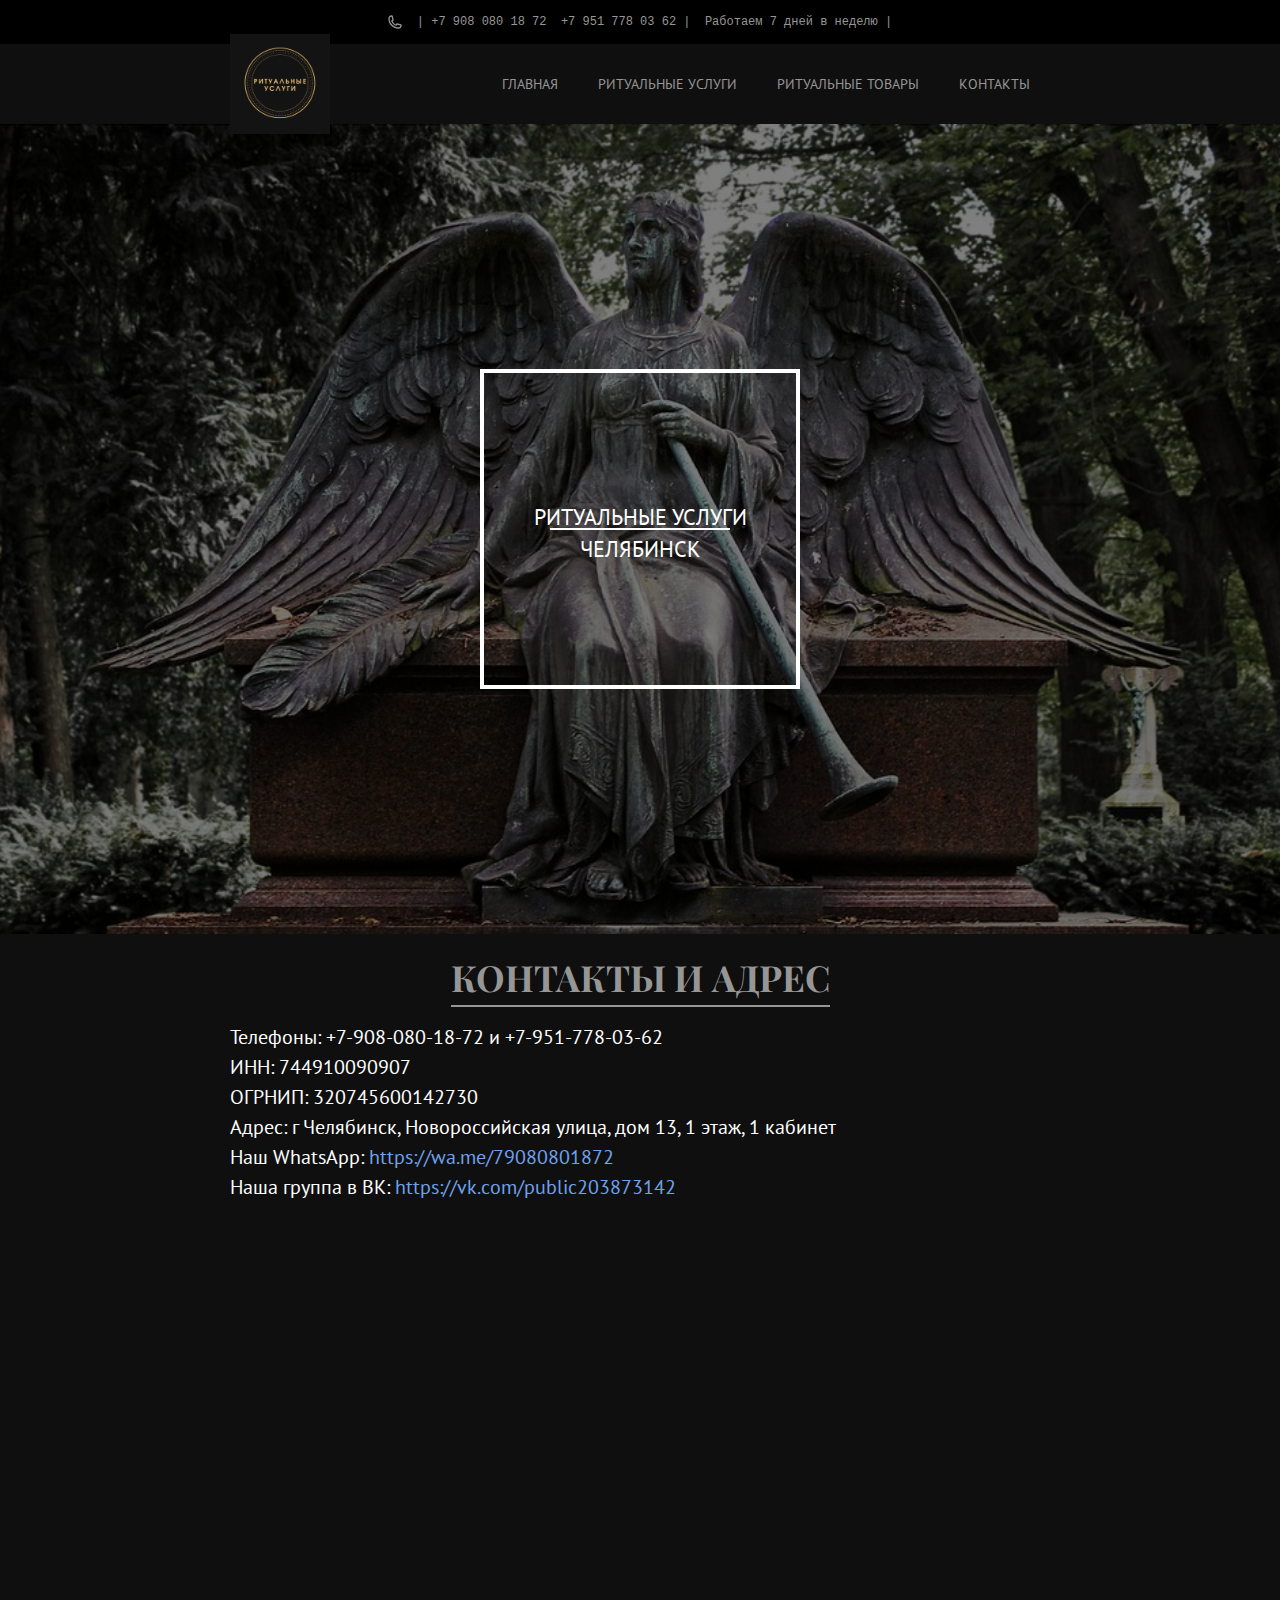
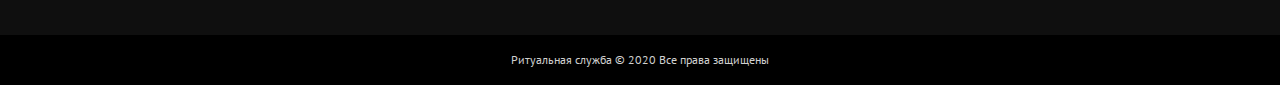
==== contact.html @ ffe90c45 "Add files via upload" ====
<!DOCTYPE html>
<html lang="en">
<head>
    <meta charset="UTF-8">
    <meta http-equiv="X-UA-Compatible" content="IE=edge">
    <meta name="viewport" content="width=device-width, initial-scale=1.0">
    <link rel="stylesheet" href="style.css">
    <title>Контакты</title>
</head>
<body>
    <div class="top-line">
        <div class="top-line__info">
            <div class="top-line__info-img">
                <img src="icon/Vectorphone.svg" alt="">
            </div>
            <div class="top-line__info-text">
              <pre>| +7 908 080 18 72  +7 951 778 03 62 |  Работаем 7 дней в неделю |</pre>    
            </div>
        </div>
    </div>
    
    <div class="nav">
        <div class="nav__logo"><img src="icon/Ритуальные услуги.png" alt=""></div>
        <div class="nav__menu" id="myNav">
        <div class="nav__close" onclick="closeNav()">x</div>
            <div class="nav__links">
                <div class="nav__link"><a href="index.html">Главная</a></div>
                <div class="nav__link"><a href="service.html">Ритуальные услуги</a></div>
                <div class="nav__link"><a href="product.html">Ритуальные товары</a></div>
                <div class="nav__link"><a href="contact.html">Контакты</a></div>
            </div>
        </div>
        <div class="nav__burger"onclick="openNav()" ><img src="icon/burger.svg" alt=""></div>
        
    </div>

    <div class="header">
        <div class="header__body">
            <div class="header__opacity">
            <div class="header__border">
                <div class="header__title">Ритуальные услуги</div>
                <div class="header__line"></div>
                <div class="header__title">Челябинск</div>
            </div>
        </div>
        </div>
        
    </div>

    <div class="map">
        <div class="map__h2"><p>Контакты и Адрес</p></div>
        <div class="map__text">
            <p>Телефоны: +7-908-080-18-72 и +7-951-778-03-62</p>
            <p>ИНН: 744910090907</p>
            <p>ОГРНИП: 320745600142730</p>
            <p>Адрес: г Челябинск, Новороссийская улица, дом 13, 1 этаж, 1 кабинет</p>
            <p>Наш WhatsApp: <a href="https://wa.me/79080801872">https://wa.me/79080801872</a></p>
            <p>Наша группа в ВК: <a href="https://vk.com/public203873142">https://vk.com/public203873142</a></p>
            
        </div>
        <div class="map__body">
            <iframe src="https://yandex.ru/map-widget/v1/?um=constructor%3A8ff46d30e0e8b8eabe13dc7dbc099828ad4bcdbbe0f0eac909dfd0e7b80f0644&amp;source=constructor" width="100%" height="400" frameborder="0"></iframe>
        </div>
    </div>

    <footer>
        <div class="last-line">
            <div class="last-line__text">Ритуальная служба © 2020 Все права защищены</div>
        </div>
    </footer>
    <script src="script.js"></script>
</body>
</html>
---- style.css ----
@import url("https://fonts.googleapis.com/css2?family=PT+Sans&display=swap");
@import url("https://fonts.googleapis.com/css2?family=Playfair+Display:wght@400;700&display=swap");
* {
  padding: 0;
  margin: 0;
  border: 0;
}

*, *::before, *:after {
  -webkit-box-sizing: border-box;
          box-sizing: border-box;
}

:focus, :active {
  outline: none;
}

a:focus, a:active {
  outline: none;
}

nav, footer, header, aside {
  display: block;
}

html, body {
  width: 100%;
  font-size: 100%;
  line-height: 1;
  font-size: 14px;
  -ms-text-size-adjust: 100%;
  -moz-text-size-adjust: 100%;
  -webkit-text-size-adjust: 100%;
}

input, button, textarea {
  font-family: inherit;
}

input::-ms-clear {
  display: none;
}

button {
  cursor: pointer;
}

button::-moz-focus-inner {
  padding: 0;
  border: 0;
}

a, a:visited {
  text-decoration: none;
}

a:hover {
  text-decoration: none;
}

ul li {
  list-style: none;
}

img {
  vertical-align: top;
}

.top-line {
  display: -webkit-box;
  display: -ms-flexbox;
  display: flex;
  -webkit-box-pack: center;
      -ms-flex-pack: center;
          justify-content: center;
  -webkit-box-align: center;
      -ms-flex-align: center;
          align-items: center;
  background: #000000;
  height: 44px;
}
.top-line__info {
  display: -webkit-box;
  display: -ms-flexbox;
  display: flex;
}
.top-line__info-img {
  margin-right: 15px;
}
.top-line__info-text {
  display: -webkit-box;
  display: -ms-flexbox;
  display: flex;
  -webkit-box-align: center;
      -ms-flex-align: center;
          align-items: center;
  font-family: "PT Sans", sans-serif;
  font-size: 12px;
  font-weight: 400;
  color: #969696;
}
.top-line__log-text {
  display: -webkit-box;
  display: -ms-flexbox;
  display: flex;
  -webkit-box-align: center;
      -ms-flex-align: center;
          align-items: center;
  font-family: "PT Sans", sans-serif;
  font-size: 12px;
  font-weight: 400;
  color: #969696;
}

.nav {
  display: -webkit-box;
  display: -ms-flexbox;
  display: flex;
  -webkit-box-pack: justify;
      -ms-flex-pack: justify;
          justify-content: space-between;
  -webkit-box-align: center;
      -ms-flex-align: center;
          align-items: center;
  background: #0F0F0F;
  padding: 0 18%;
  height: 80px;
  width: 100%;
}
.nav__logo img {
  width: 100px;
}
.nav__close {
  display: none;
}
.nav__links {
  display: -webkit-box;
  display: -ms-flexbox;
  display: flex;
  -webkit-box-align: center;
      -ms-flex-align: center;
          align-items: center;
}
.nav__link a {
  font-family: "PT Sans", sans-serif;
  font-size: 14px;
  font-weight: 400;
  padding: 32px 20px;
  color: #969696;
  text-transform: uppercase;
  cursor: pointer;
}
.nav__link a:hover {
  background: #1F1F1F;
  color: white;
}
.nav__burger {
  display: none;
}

.header {
  background-image: url(images/bg-header.jpg);
  background-position: top;
  background-repeat: no-repeat;
  background-size: cover;
}
.header__body {
  background: rgba(0, 0, 0, 0.5);
  height: 90vh;
  display: -webkit-box;
  display: -ms-flexbox;
  display: flex;
  -webkit-box-pack: center;
      -ms-flex-pack: center;
          justify-content: center;
  -webkit-box-align: center;
      -ms-flex-align: center;
          align-items: center;
}
.header__border {
  display: -webkit-box;
  display: -ms-flexbox;
  display: flex;
  -webkit-box-pack: center;
      -ms-flex-pack: center;
          justify-content: center;
  -webkit-box-align: center;
      -ms-flex-align: center;
          align-items: center;
  -webkit-box-orient: vertical;
  -webkit-box-direction: normal;
      -ms-flex-direction: column;
          flex-direction: column;
  border: 4px solid white;
  width: 320px;
  height: 320px;
  margin: 0 auto;
}
.header__logo {
  margin-bottom: 10px;
}
.header__line {
  width: 180px;
  height: 2px;
  background-color: white;
}
.header__title {
  margin-top: 8px;
  font-family: "PT Sans", sans-serif;
  font-size: 22px;
  font-weight: 400;
  text-transform: uppercase;
  color: white;
}
.header__text {
  max-width: 730px;
  text-align: center;
  margin: 0 auto;
  margin-top: 80px;
  font-family: "PT Sans", sans-serif;
  font-size: 16px;
  font-weight: 400;
  line-height: 24px;
  text-transform: uppercase;
  color: white;
}

.what-to-do-info {
  padding: 50px 18%;
  background: black;
  width: 100%;
}
.what-to-do-info__border {
  background: no-repeat center/cover url(images/bg_what-to-do.jpg);
}
.what-to-do-info__opacity {
  background-color: black;
  opacity: 0.6;
}
.what-to-do-info__a a {
  display: -webkit-box;
  display: -ms-flexbox;
  display: flex;
  -webkit-box-pack: justify;
      -ms-flex-pack: justify;
          justify-content: space-between;
  padding: 45px;
}

.what-to-do-info-left__text {
  font-family: "PT Sans", sans-serif;
  font-size: 24px;
  font-weight: 400;
  color: white;
  max-width: 90%;
}

.what-to-do-info-right__text {
  font-family: "PT Sans", sans-serif;
  font-size: 20px;
  font-weight: 400;
  color: white;
}
.what-to-do-info-right__text-gray {
  padding-top: 5px;
  font-family: "PT Sans", sans-serif;
  font-size: 16px;
  font-weight: 400;
  color: #9c9c9c;
}

.product {
  padding: 25px 10%;
  background: #0F0F0F;
}
.product__h2 {
  display: -webkit-box;
  display: -ms-flexbox;
  display: flex;
  -webkit-box-pack: center;
      -ms-flex-pack: center;
          justify-content: center;
  text-transform: uppercase;
  font-family: "Playfair Display", serif;
  font-size: 36px;
  font-weight: 700;
  color: #969696;
  margin-bottom: 20px;
}
.product__h2 p {
  padding-bottom: 10px;
  border-bottom: 2px solid #969696;
}
.product__button {
  margin-top: 15px;
  display: -webkit-box;
  display: -ms-flexbox;
  display: flex;
  -webkit-box-pack: center;
      -ms-flex-pack: center;
          justify-content: center;
}
.product__button a {
  border: 2px solid white;
  font-family: "PT Sans", sans-serif;
  font-size: 20px;
  font-weight: 400;
  color: white;
  padding: 20px 30px;
  border-radius: 20px;
}
.product__button a:hover {
  background-color: #949494;
  color: white;
}

.call {
  background: black;
  padding: 20px 18%;
}
.call__h2 {
  display: -webkit-box;
  display: -ms-flexbox;
  display: flex;
  -webkit-box-pack: center;
      -ms-flex-pack: center;
          justify-content: center;
  text-transform: uppercase;
  font-family: "Playfair Display", serif;
  font-size: 36px;
  font-weight: 700;
  color: #969696;
}
.call__h2 p {
  padding-bottom: 10px;
  border-bottom: 2px solid #969696;
}

.call-card {
  margin-top: 40px;
  display: -webkit-box;
  display: -ms-flexbox;
  display: flex;
  border: 1px solid #1F1F1F;
  background: #414141;
}
.call-card__img {
  border-right: 1px solid #1F1F1F;
  padding: 10px;
}
.call-card__img img {
  width: 250px;
}
.call-card__text {
  padding: 20px;
}
.call-card__phone {
  font-family: "PT Sans", sans-serif;
  font-size: 24px;
  font-weight: 400;
  color: white;
  padding-bottom: 10px;
}
.call-card__phone {
  font-family: "PT Sans", sans-serif;
  font-size: 24px;
  font-weight: 400;
  color: white;
  padding-bottom: 10px;
}
.call-card__p {
  font-family: "PT Sans", sans-serif;
  font-size: 20px;
  font-weight: 400;
  color: #aaaaaa;
}
.call-card__buttons {
  display: -webkit-box;
  display: -ms-flexbox;
  display: flex;
  margin-top: 80px;
}
.call-card__button-1 {
  margin-right: 20px;
  display: -webkit-box;
  display: -ms-flexbox;
  display: flex;
}
.call-card__button-2 {
  display: -webkit-box;
  display: -ms-flexbox;
  display: flex;
}
.call-card__button-1 a {
  border: 2px solid white;
  padding: 20px 40px;
  border-radius: 15px;
  font-family: "PT Sans", sans-serif;
  font-size: 20px;
  font-weight: 400;
  color: #aaaaaa;
}
.call-card__button-2 a {
  border: 2px solid white;
  padding: 20px 40px;
  border-radius: 15px;
  font-family: "PT Sans", sans-serif;
  font-size: 20px;
  font-weight: 400;
  color: #aaaaaa;
}
.call-card__button-1 a:hover {
  background-color: #949494;
  color: white;
}
.call-card__button-2 a:hover {
  background-color: #949494;
  color: white;
}

.map {
  padding: 25px 18%;
  background: #0F0F0F;
  font-family: "PT Sans", sans-serif;
  font-size: 20px;
  font-weight: 400;
  color: white;
}
.map__h2 {
  display: -webkit-box;
  display: -ms-flexbox;
  display: flex;
  -webkit-box-pack: center;
      -ms-flex-pack: center;
          justify-content: center;
  text-transform: uppercase;
  font-family: "Playfair Display", serif;
  font-size: 36px;
  font-weight: 700;
  color: #969696;
  margin-bottom: 20px;
}
.map__h2 p {
  padding-bottom: 10px;
  border-bottom: 2px solid #969696;
}
.map__text p {
  margin-bottom: 10px;
}
.map__text a {
  color: #6fa2ee;
}
.map__body iframe {
  margin: 0 auto;
}

.last-line {
  display: -webkit-box;
  display: -ms-flexbox;
  display: flex;
  -webkit-box-pack: center;
      -ms-flex-pack: center;
          justify-content: center;
  -webkit-box-align: center;
      -ms-flex-align: center;
          align-items: center;
  height: 50px;
  background: black;
  color: #D0D0D0;
}
.last-line__text {
  font-family: "PT Sans", sans-serif;
  font-size: 12px;
  font-weight: 400;
}

.services {
  background: #0F0F0F;
  padding: 15px 18% 25px;
}
.services__h2 {
  display: -webkit-box;
  display: -ms-flexbox;
  display: flex;
  -webkit-box-pack: center;
      -ms-flex-pack: center;
          justify-content: center;
  text-transform: uppercase;
  font-family: "Playfair Display", serif;
  font-size: 36px;
  font-weight: 700;
  color: #969696;
  margin-bottom: 20px;
}
.services__h2 p {
  padding-bottom: 10px;
  border-bottom: 2px solid #969696;
}
.services__body {
  text-align: center;
  font-family: "PT Sans", sans-serif;
  font-size: 20px;
  font-weight: 400;
  color: #aaaaaa;
}
.services__p1 {
  padding: 15px 0;
  background: #1F1F1F;
}
.services__p2 {
  padding: 15px 0;
}

.product-all__body {
  background: #1F1F1F;
  padding-top: 20px;
}
.product-all__h2 {
  display: -webkit-box;
  display: -ms-flexbox;
  display: flex;
  -webkit-box-pack: center;
      -ms-flex-pack: center;
          justify-content: center;
  text-transform: uppercase;
  font-family: "Playfair Display", serif;
  font-size: 34px;
  font-weight: 700;
  color: #969696;
  margin-bottom: 20px;
}
.product-all__h2 p {
  padding-bottom: 10px;
  border-bottom: 2px solid #969696;
}
.product-all__card-crosses {
  width: 700px;
  height: 600px;
  opacity: 0.9;
}
.product-all__card-other {
  width: 700px;
  height: 600px;
  opacity: 0.9;
}
.product-all__card {
  width: 350px;
  height: 250px;
  opacity: 0.9;
}
.product-all__row {
  display: -webkit-box;
  display: -ms-flexbox;
  display: flex;
  -webkit-box-pack: center;
      -ms-flex-pack: center;
          justify-content: center;
}
.product-all__column {
  margin: 15px 15px 45px 15px;
}
.product-all__p {
  font-family: "PT Sans", sans-serif;
  font-size: 20px;
  font-weight: 400;
  color: white;
  text-align: center;
  margin-top: 10px;
}
.product-all__column img {
  width: 100%;
  height: 100%;
  border-radius: 25px;
}

.ven {
  height: 350px;
}

.info {
  background: #1F1F1F;
}
.info__body {
  padding: 40px 0;
}
.info__h2 {
  display: -webkit-box;
  display: -ms-flexbox;
  display: flex;
  -webkit-box-pack: center;
      -ms-flex-pack: center;
          justify-content: center;
  text-transform: uppercase;
  font-family: "Playfair Display", serif;
  font-size: 36px;
  font-weight: 700;
  color: #969696;
  margin-bottom: 20px;
}
.info__h2 p {
  padding-bottom: 10px;
  border-bottom: 2px solid #969696;
}
.info__p {
  display: -webkit-box;
  display: -ms-flexbox;
  display: flex;
  -webkit-box-pack: center;
      -ms-flex-pack: center;
          justify-content: center;
  font-family: "PT Sans", sans-serif;
  font-size: 20px;
  font-weight: 400;
  color: white;
  margin-bottom: 15px;
}

.header__burger {
  display: none;
}

@media screen and (max-width: 1260px) {
  .top-line {
    padding: 0 14%;
  }

  .nav {
    padding: 0 14%;
  }

  .header__body {
    height: 75vh;
  }

  .product-all__card {
    width: 280px;
    height: 200px;
  }

  .call-card__img img {
    width: 200px;
  }

  .call-card__buttons {
    margin-top: 40px;
  }

  .call-card__phone {
    font-size: 20px;
  }

  .call-card__p {
    font-size: 18px;
  }

  .product-all__p p {
    font-size: 16px;
  }

  .product__button a {
    padding: 15px 25px;
    font-size: 16px;
  }

  .call-card__button-1 a {
    padding: 15px 25px;
    font-size: 16px;
  }

  .call-card__button-2 a {
    padding: 15px 25px;
    font-size: 16px;
  }

  .what-to-do-info-left__text {
    font-size: 18px;
  }

  .what-to-do-info-right__text {
    font-size: 18px;
  }

  .what-to-do-info-right__text-gray {
    font-size: 14px;
  }

  .services__body {
    font-size: 18px;
  }

  .map {
    font-size: 18px;
  }

  .map__body iframe {
    height: 232px;
  }

  .product-all__card-crosses {
    width: 600px;
    height: 500px;
  }

  .product-all__card-other {
    width: 600px;
    height: 500px;
  }

  .ven {
    height: 300px;
  }
}
@media screen and (max-width: 960px) {
  .nav__menu {
    height: 0;
    width: 100%;
    position: fixed;
    z-index: 1;
    left: 0;
    top: 0;
    background: black;
    opacity: 0.9;
    overflow-x: hidden;
    -webkit-transition: 0.5s;
    transition: 0.5s;
  }

  .nav__burger {
    display: block;
    width: 40px;
    height: 40px;
    background: black;
    border-radius: 3px;
    cursor: pointer;
  }

  .nav__burger img {
    padding: 14px;
  }

  .nav__close {
    display: block;
    color: white;
    position: absolute;
    top: 20px;
    right: 45px;
    font-size: 60px;
    font-family: "PT Sans";
    cursor: pointer;
  }

  .nav__links {
    position: relative;
    top: 25%;
    width: 100%;
    text-align: center;
    margin-top: 30px;
    display: -webkit-box;
    display: -ms-flexbox;
    display: flex;
    -webkit-box-orient: vertical;
    -webkit-box-direction: normal;
        -ms-flex-direction: column;
            flex-direction: column;
  }

  .nav__link {
    padding: 8px;
    text-decoration: none;
    font-size: 36px;
    color: white;
    display: block;
    -webkit-transition: 0.3s;
    transition: 0.3s;
    font-family: "Dosis", sans-serif;
  }

  .nav__link a:hover {
    background: none;
  }

  .product {
    padding: 25px 10%;
  }

  .product-all__row {
    -webkit-box-orient: vertical;
    -webkit-box-direction: normal;
        -ms-flex-direction: column;
            flex-direction: column;
    -webkit-box-align: center;
        -ms-flex-align: center;
            align-items: center;
  }

  .product-all__card {
    width: 450px;
    height: 350px;
  }

  .call {
    padding: 25px 10%;
  }

  .services {
    padding: 15px 10% 25px;
  }

  .what-to-do-info {
    padding: 50px 10%;
  }

  .map {
    padding: 25px 10%;
  }

  .product-all__card-crosses {
    width: 500px;
    height: 400px;
  }

  .product-all__card-other {
    width: 500px;
    height: 400px;
  }

  .ven {
    height: 400px;
  }
}
@media screen and (max-width: 780px) {
  .header__body {
    height: 50vh;
  }

  .call {
    padding: 25px 5%;
  }

  .services {
    padding: 15px 5% 25px;
  }

  .what-to-do-info {
    padding: 50px 5%;
  }

  .map {
    padding: 25px 5%;
  }

  .call-card__img {
    display: none;
  }

  .product-all__card {
    width: 350px;
    height: 250px;
  }

  .ven {
    height: 380px;
  }

  .info__body {
    padding: 40px 15%;
  }

  .info__p {
    -webkit-box-pack: start;
        -ms-flex-pack: start;
            justify-content: flex-start;
  }
}
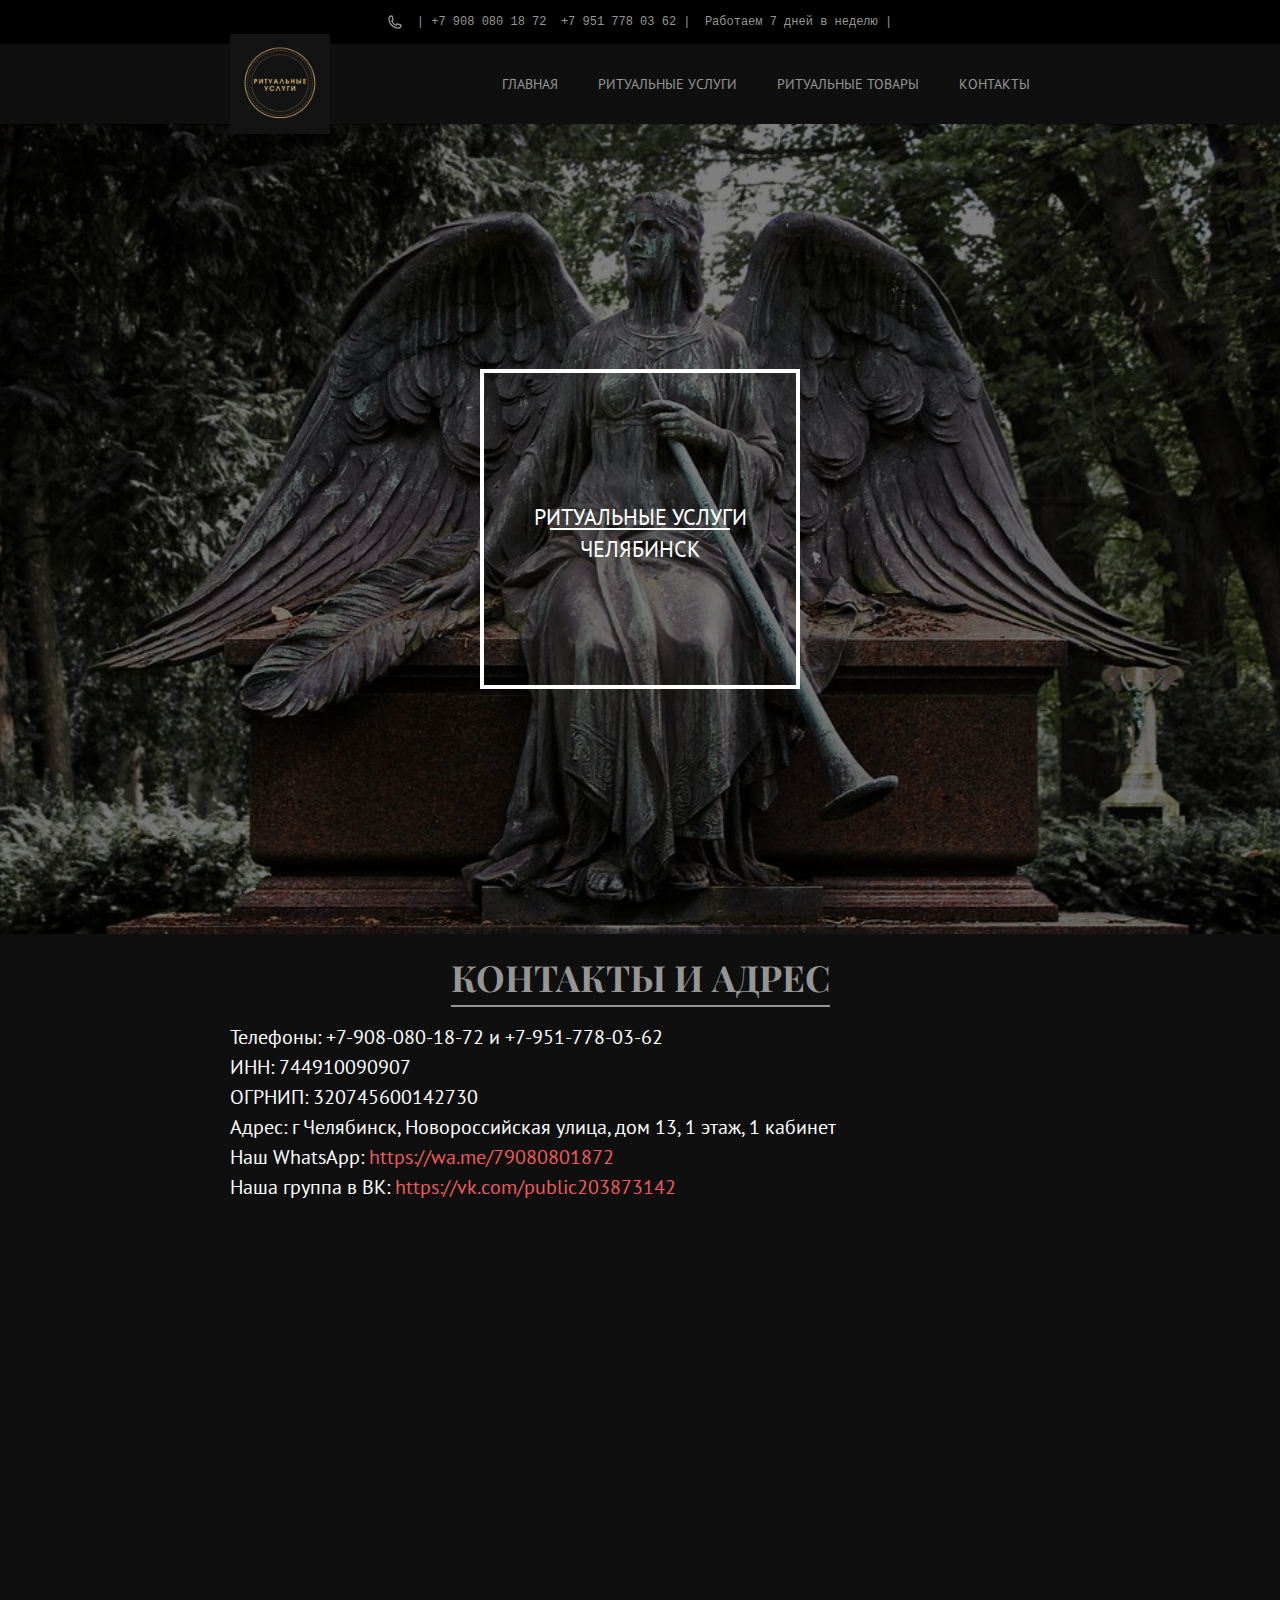
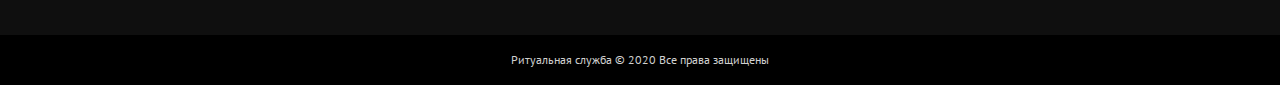
==== commit ea3fecf5: "Add files via upload" ====
--- a/contact.html
+++ b/contact.html
@@ -5,6 +5,9 @@
     <meta http-equiv="X-UA-Compatible" content="IE=edge">
     <meta name="viewport" content="width=device-width, initial-scale=1.0">
     <link rel="stylesheet" href="style.css">
+    <meta name="keywords" content="ритуальные услуги, городская похоронная служба, похоронное бюро, организация похорон, цены на похороны в Челябинске, похороны в Челябинске, сайт ритуальных услуг, цены товары для похорон, ритуальные товары">
+    <meta name="description" content="Челябинская городская ритуальная служба – ритуальные услуги в Челябинске и области, организация похорон и кремации | Цены на похороны в Челябинске | Вызов ритуального агента | работаем круглосуточно">
+    <link rel="shortcut icon" href="icon/favicon (1).ico" type="image/x-icon">
     <title>Контакты</title>
 </head>
 <body>
@@ -20,7 +23,7 @@
     </div>
     
     <div class="nav">
-        <div class="nav__logo"><img src="icon/Ритуальные услуги.png" alt=""></div>
+        <div class="nav__logo"><a href="index.html"><img src="icon/Ритуальные услуги.png" alt=""></a></div>
         <div class="nav__menu" id="myNav">
         <div class="nav__close" onclick="closeNav()">x</div>
             <div class="nav__links">
--- a/style.css
+++ b/style.css
@@ -448,7 +448,7 @@
   margin-bottom: 10px;
 }
 .map__text a {
-  color: #6fa2ee;
+  color: #f05c5c;
 }
 .map__body iframe {
   margin: 0 auto;
@@ -871,4 +871,52 @@
         -ms-flex-pack: start;
             justify-content: flex-start;
   }
+}
+@media screen and (max-width: 480px) {
+  .header__border {
+    width: 280px;
+    height: 280px;
+  }
+
+  .top-line__info {
+    display: none;
+  }
+
+  .nav__logo img {
+    width: 90px;
+  }
+
+  .product__h2 {
+    font-size: 30px;
+  }
+
+  .call__h2 {
+    font-size: 30px;
+  }
+
+  .services__h2 {
+    font-size: 30px;
+  }
+
+  .map__h2 {
+    font-size: 30px;
+  }
+
+  .info__h2 {
+    font-size: 30px;
+  }
+
+  .product-all__card-crosses {
+    width: 400px;
+    height: 300px;
+  }
+
+  .product-all__card-other {
+    width: 400px;
+    height: 300px;
+  }
+
+  .product-all__h2 {
+    font-size: 30px;
+  }
 }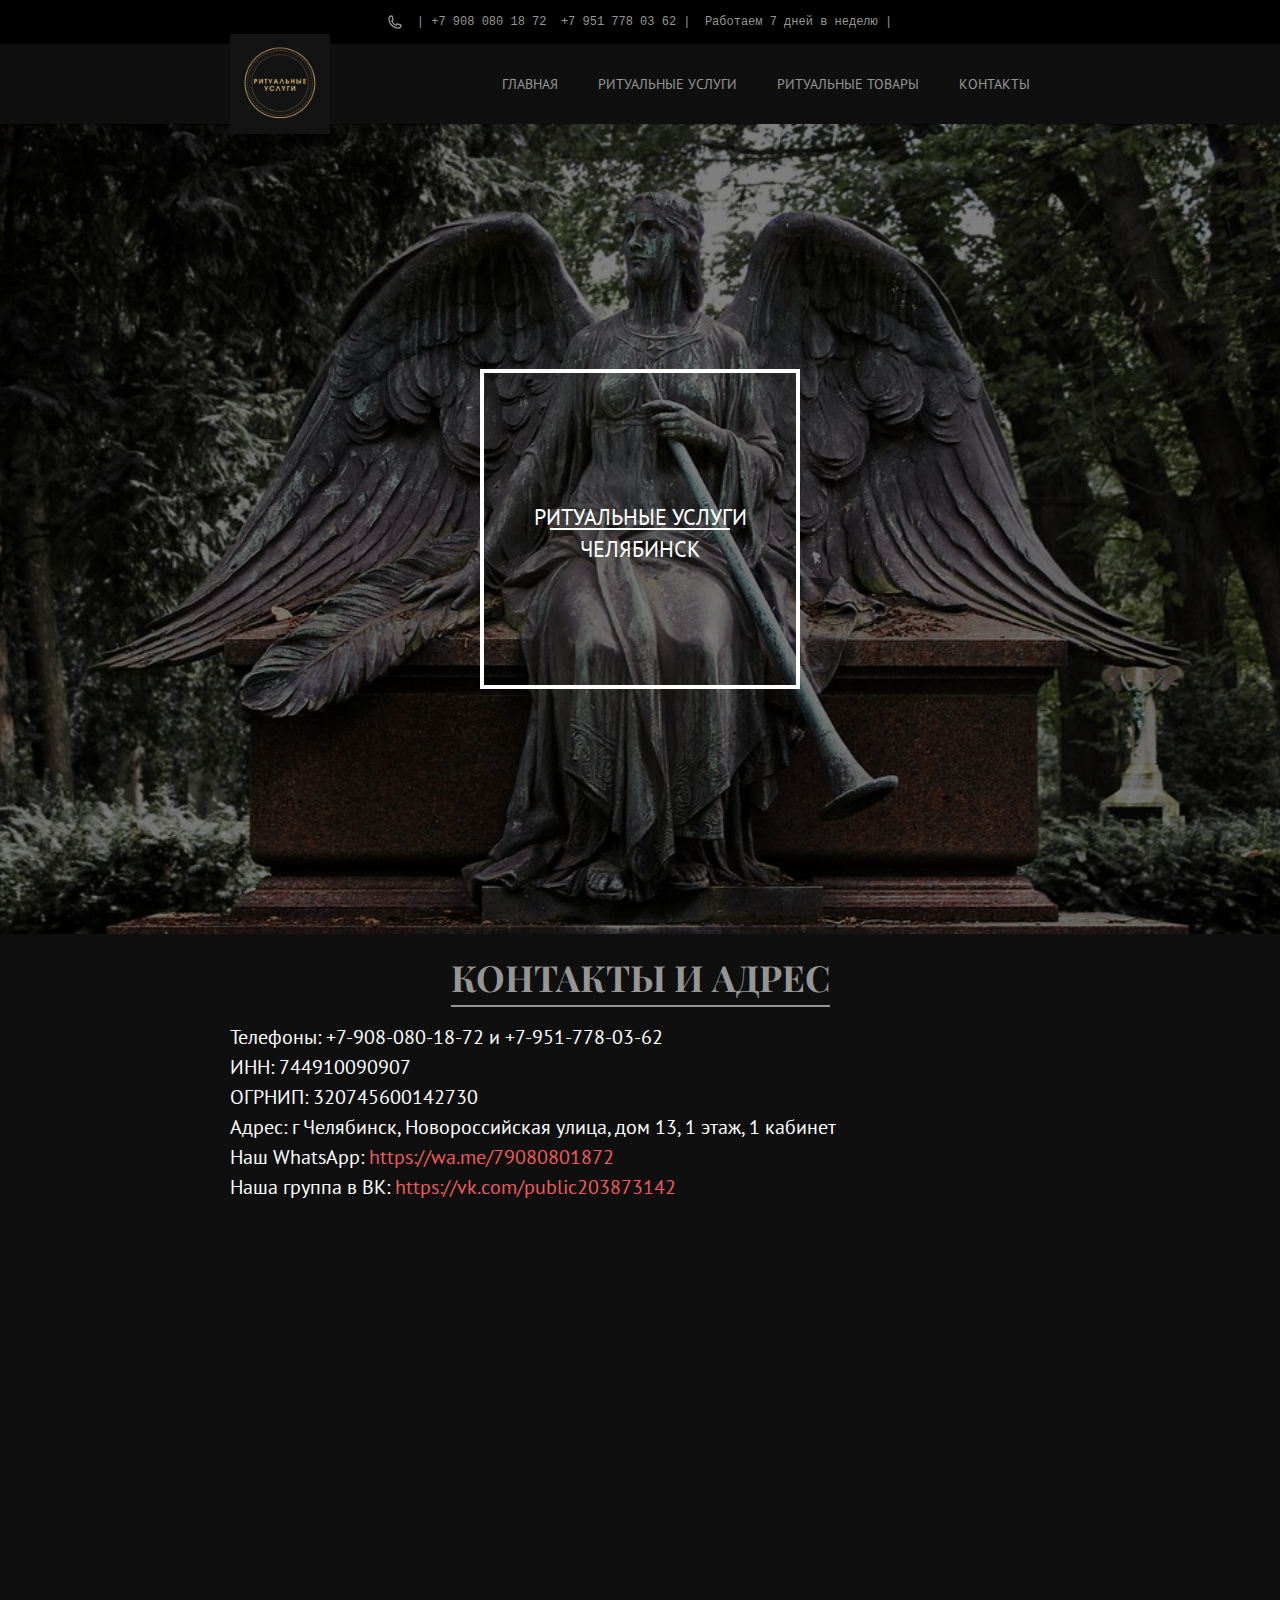
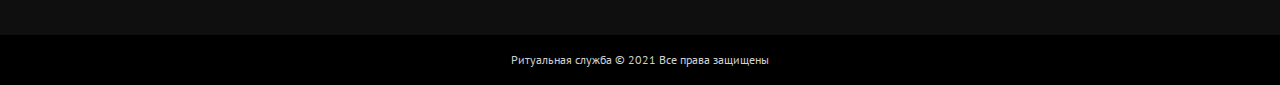
==== commit 4117ba55: "Add files via upload" ====
--- a/contact.html
+++ b/contact.html
@@ -68,7 +68,7 @@
 
     <footer>
         <div class="last-line">
-            <div class="last-line__text">Ритуальная служба © 2020 Все права защищены</div>
+            <div class="last-line__text">Ритуальная служба © 2021 Все права защищены</div>
         </div>
     </footer>
     <script src="script.js"></script>
--- a/style.css
+++ b/style.css
@@ -919,4 +919,9 @@
   .product-all__h2 {
     font-size: 30px;
   }
+
+  .product-all__card {
+    width: 300px;
+    height: 200px;
+  }
 }